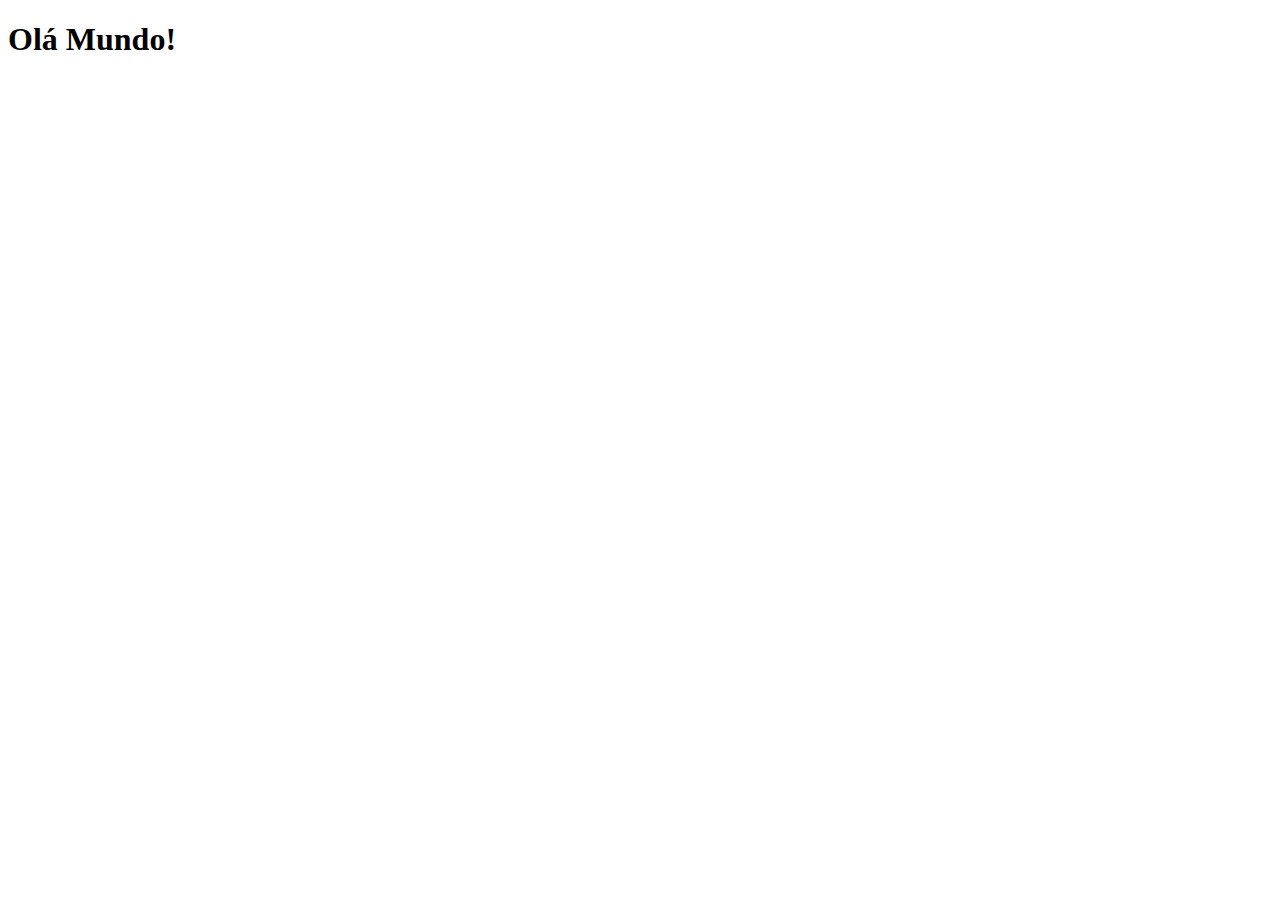
==== index.html @ 7cf02425 "Criei a página príncipal" ====
<!DOCTYPE html>
<html lang="pt-br">
<head>
    <meta charset="UTF-8">
    <meta name="viewport" content="width=device-width, initial-scale=1.0">
    <link rel="shortcut icon" href="favicon.ico.png" type="image/x-icon">
    <title>Projeto Redes Sociais</title>
</head>
<body>
    <h1>Olá Mundo!</h1>
</body>
</html>
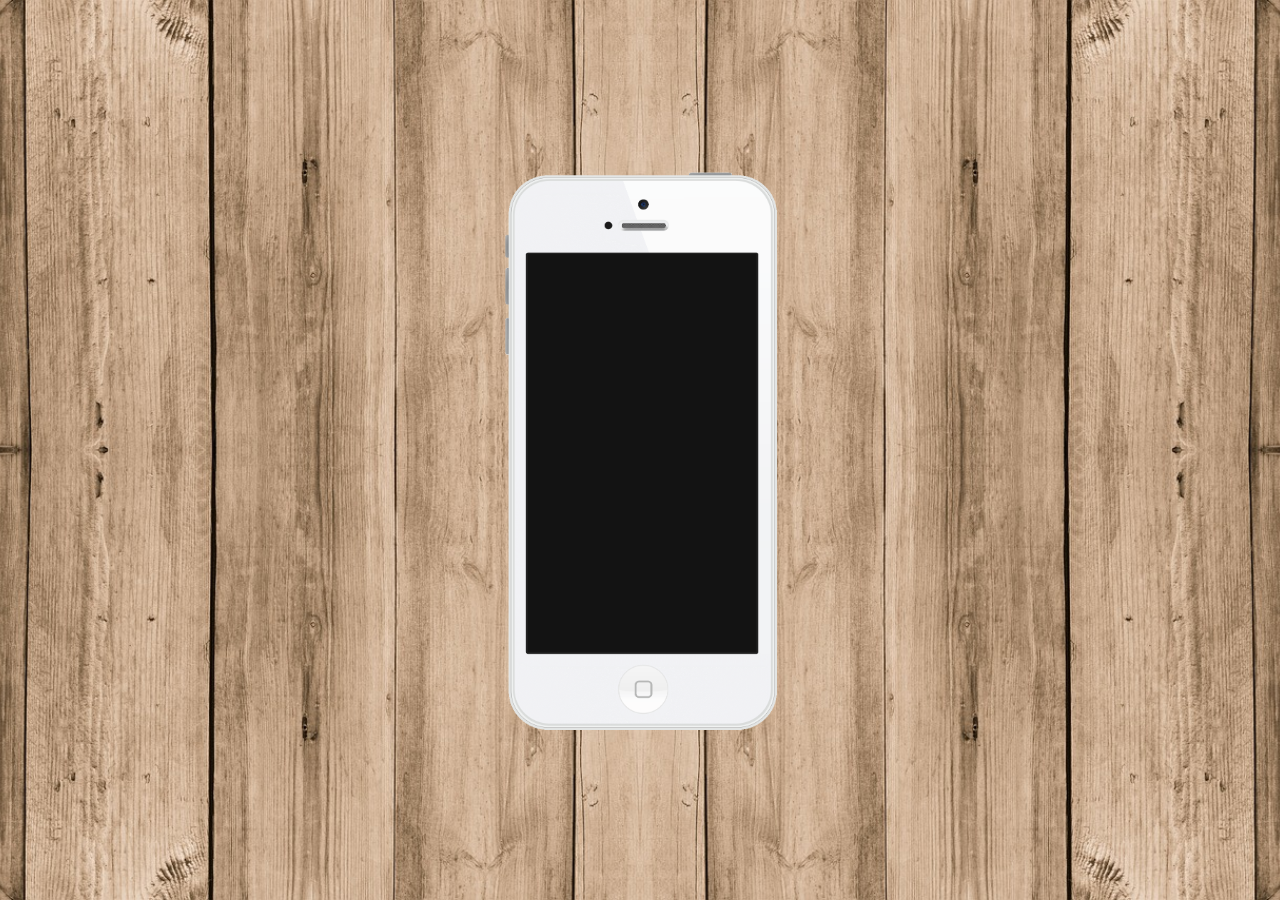
==== commit 06c1626a: "imagens de fundo projeto redes sociais" ====
--- a/index.html
+++ b/index.html
@@ -4,9 +4,17 @@
     <meta charset="UTF-8">
     <meta name="viewport" content="width=device-width, initial-scale=1.0">
     <link rel="shortcut icon" href="favicon.ico.png" type="image/x-icon">
+    <link rel="stylesheet" href="estilo/style.css">
     <title>Projeto Redes Sociais</title>
 </head>
 <body>
-    <h1>Olá Mundo!</h1>
+    <main>
+        <section id="telefone">
+
+        </section>
+        <section id="redes-sociais">
+
+        </section>
+    </main>
 </body>
 </html>--- a/estilo/style.css
+++ b/estilo/style.css
@@ -0,0 +1,39 @@
+@charset "UTF-8";
+
+* {
+    margin : 0px;
+    padding: 0px;
+    font-family: Arial, Helvetica, sans-serif;
+}
+
+html, body {
+    height: 100vh;
+    width: 100vw;
+} 
+
+body {
+    background: url(../imagens/fundo-madeira.jpg) no-repeat top center;
+    background-size: cover;
+    background-attachment: fixed;
+    
+}
+
+main {
+    position: relative;
+    height: 100vh;
+}
+
+section#telefone {
+    position: absolute;
+    top: 50%;
+    left: 50%;
+    transform: translate(-50%, -50%); 
+
+    height: 562px;
+    width: 275px;
+    background: url(../imagens/iphone.png) no-repeat;
+    background-size: 279px 564px;
+    
+      
+}
+
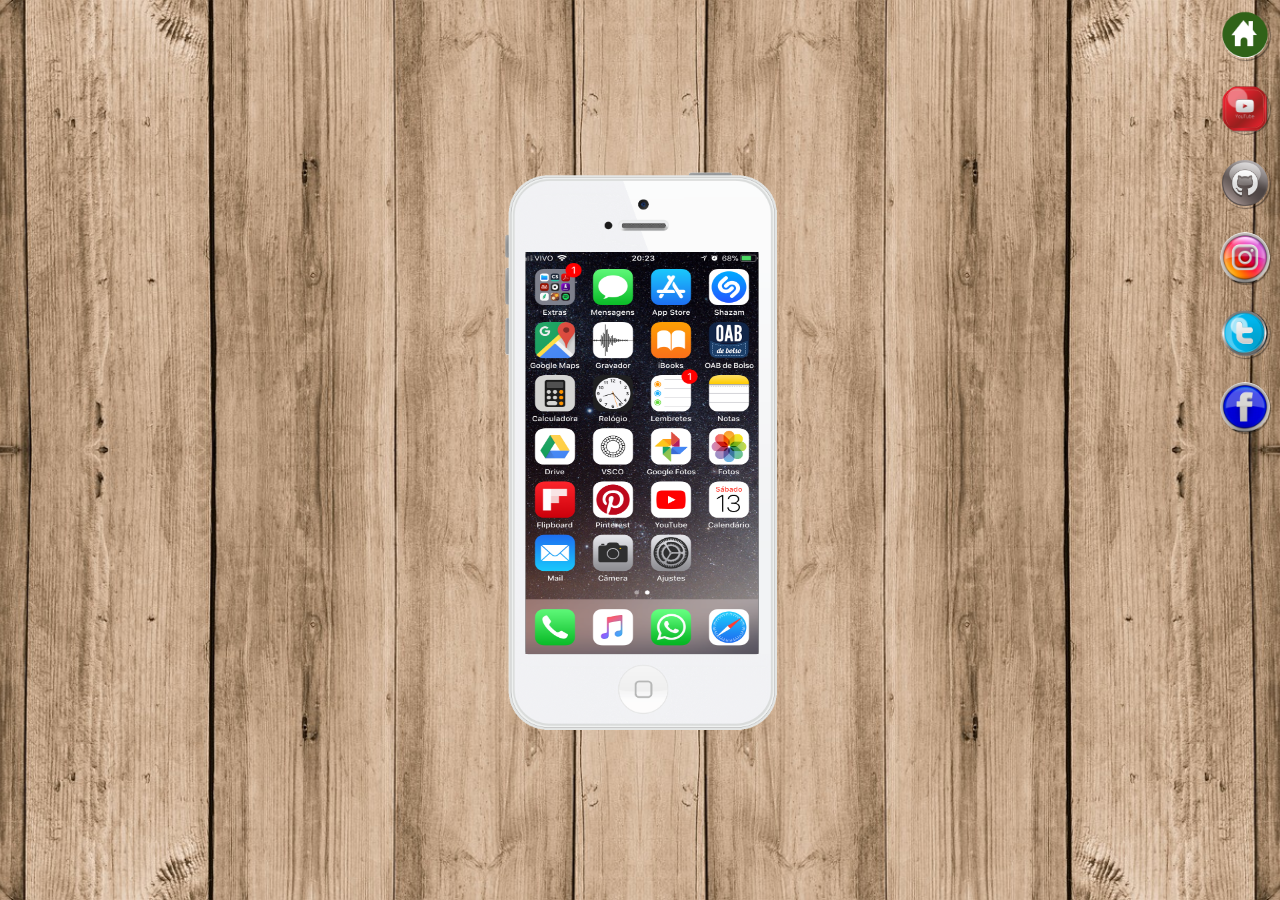
==== commit 9f2469eb: "Criei botões na lateral" ====
--- a/index.html
+++ b/index.html
@@ -10,10 +10,16 @@
 <body>
     <main>
         <section id="telefone">
-
+            <iframe src="home.html" name="tela" id="tela" frameborder="0"> Seu navegador não é compatível com isso.
+            </iframe>
         </section>
         <section id="redes-sociais">
-
+            <a href="#" target="tela"><img src="imagens/logo-home.png" alt="Home"></a><br>
+            <a href="#" target="tela"><img src="imagens/logo-youtube.png" alt="Youtube"></a><br>
+            <a href="#" target="tela"><img src="imagens/logo-github.png" alt="gitHub"></a><br>
+            <a href="#" target="tela"><img src="imagens/logo-instagram.png" alt="Instagram"></a><br>
+            <a href="#" target="tela"><img src="imagens/logo-twitter.png" alt="Twitter"></a><br>
+            <a href="#" target="tela"><img src="imagens/logo-facebook.png" alt="Facebook"></a>
         </section>
     </main>
 </body>
--- a/estilo/style.css
+++ b/estilo/style.css
@@ -15,7 +15,7 @@
     background: url(../imagens/fundo-madeira.jpg) no-repeat top center;
     background-size: cover;
     background-attachment: fixed;
-    
+
 }
 
 main {
@@ -33,7 +33,31 @@
     width: 275px;
     background: url(../imagens/iphone.png) no-repeat;
     background-size: 279px 564px;
-    
-      
 }
 
+iframe#tela {
+    position: relative;
+    top: 83px;
+    left: 23px;
+    height: 402px;
+    width: 233px;
+}
+
+section#redes-sociais {
+    text-align: right;
+}
+
+section#redes-sociais img {
+    width: 50px;
+    margin: 10px;
+    border-radius: 50%;
+    box-shadow: 1px 1px 1px rgba(0, 0, 0, 0.400);
+    box-sizing: border-box;
+}
+
+section#redes-sociais img:hover {
+    border: 2px solid rgba(255, 255, 255, 0.158);
+    transform: translate(-3px, -3px);
+    box-shadow: 5px 5px 10px rgba(0, 0, 0, 0.705);
+    transition: transform 0.3s;
+}